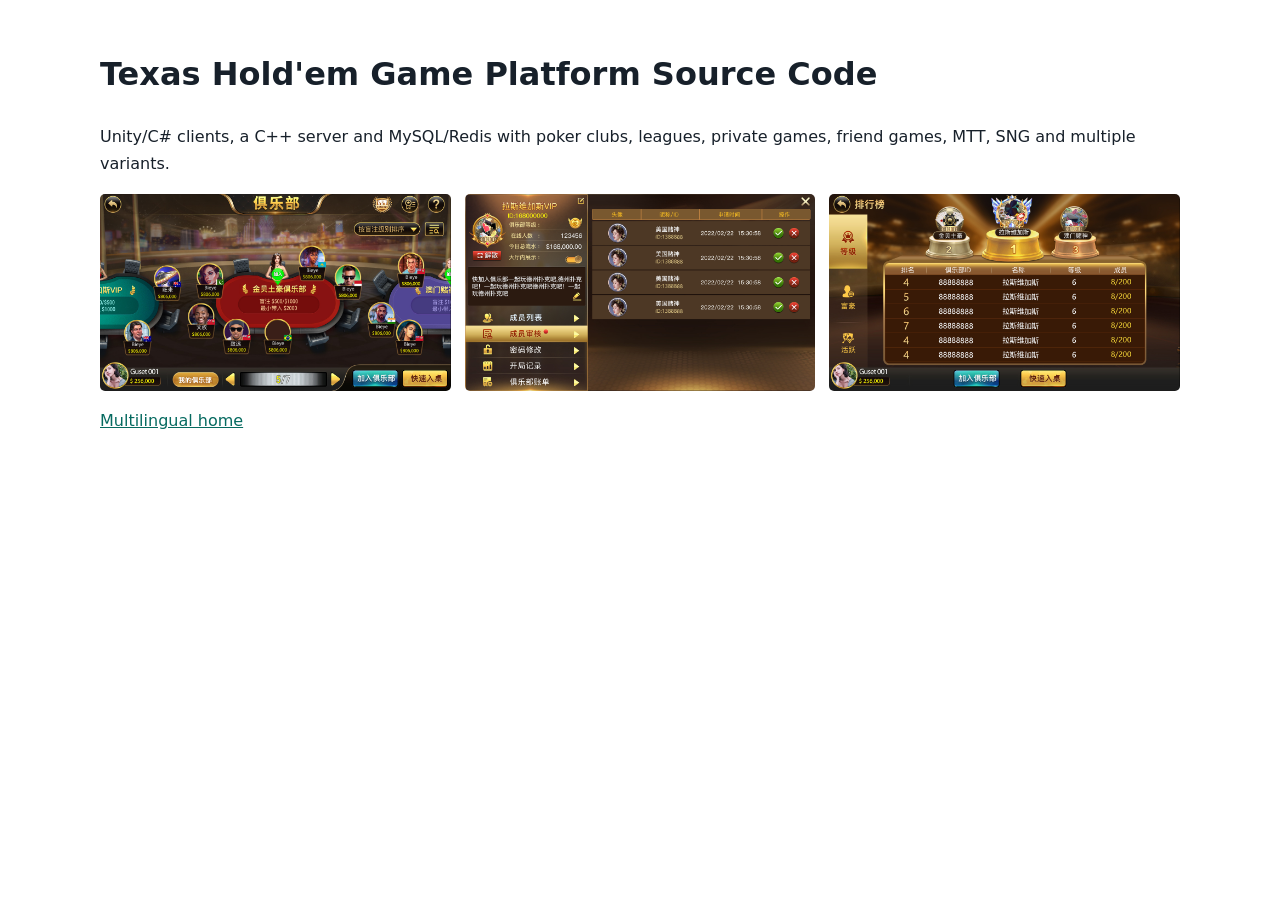
==== docs/en/texas-holdem-platform.html @ 97f29b2d "Add files via upload" ====
<!doctype html><html lang="en"><head><meta charset="utf-8"><title>Texas Hold'em Game Platform｜Clubs, Leagues and Private Games</title><meta name="description" content="Texas Hold'em platform source code with clubs, leagues, private friend games, tournaments, Unity clients and a C++ server."><link rel="canonical" href="https://masterai-top.github.io/Texas-Holdem-Poker-Game-Platform/en/texas-holdem-platform.html"><link rel="stylesheet" href="../styles.css"></head><body><h1>Texas Hold'em Game Platform Source Code</h1><p>Unity/C# clients, a C++ server and MySQL/Redis with poker clubs, leagues, private games, friend games, MTT, SNG and multiple variants.</p><div class="gallery"><img src="../assets/screenshots/01.jpg" alt="Texas Holdem platform"><img src="../assets/screenshots/06.jpg" alt="Poker club"><img src="../assets/screenshots/10.jpg" alt="Private poker game"></div><p><a href="../">Multilingual home</a></p></body></html>
---- docs/styles.css ----
body{margin:auto;max-width:1080px;padding:26px;font:16px/1.7 system-ui;color:#17202a}a{color:#066a60}.hero{display:grid;grid-template-columns:1fr 1fr;gap:30px;align-items:center}.hero img,.gallery img{width:100%;border-radius:5px}.gallery,.cards{display:grid;grid-template-columns:repeat(3,1fr);gap:14px}.cards article{border-top:3px solid #066a60}@media(max-width:700px){.hero,.gallery,.cards{grid-template-columns:1fr}}
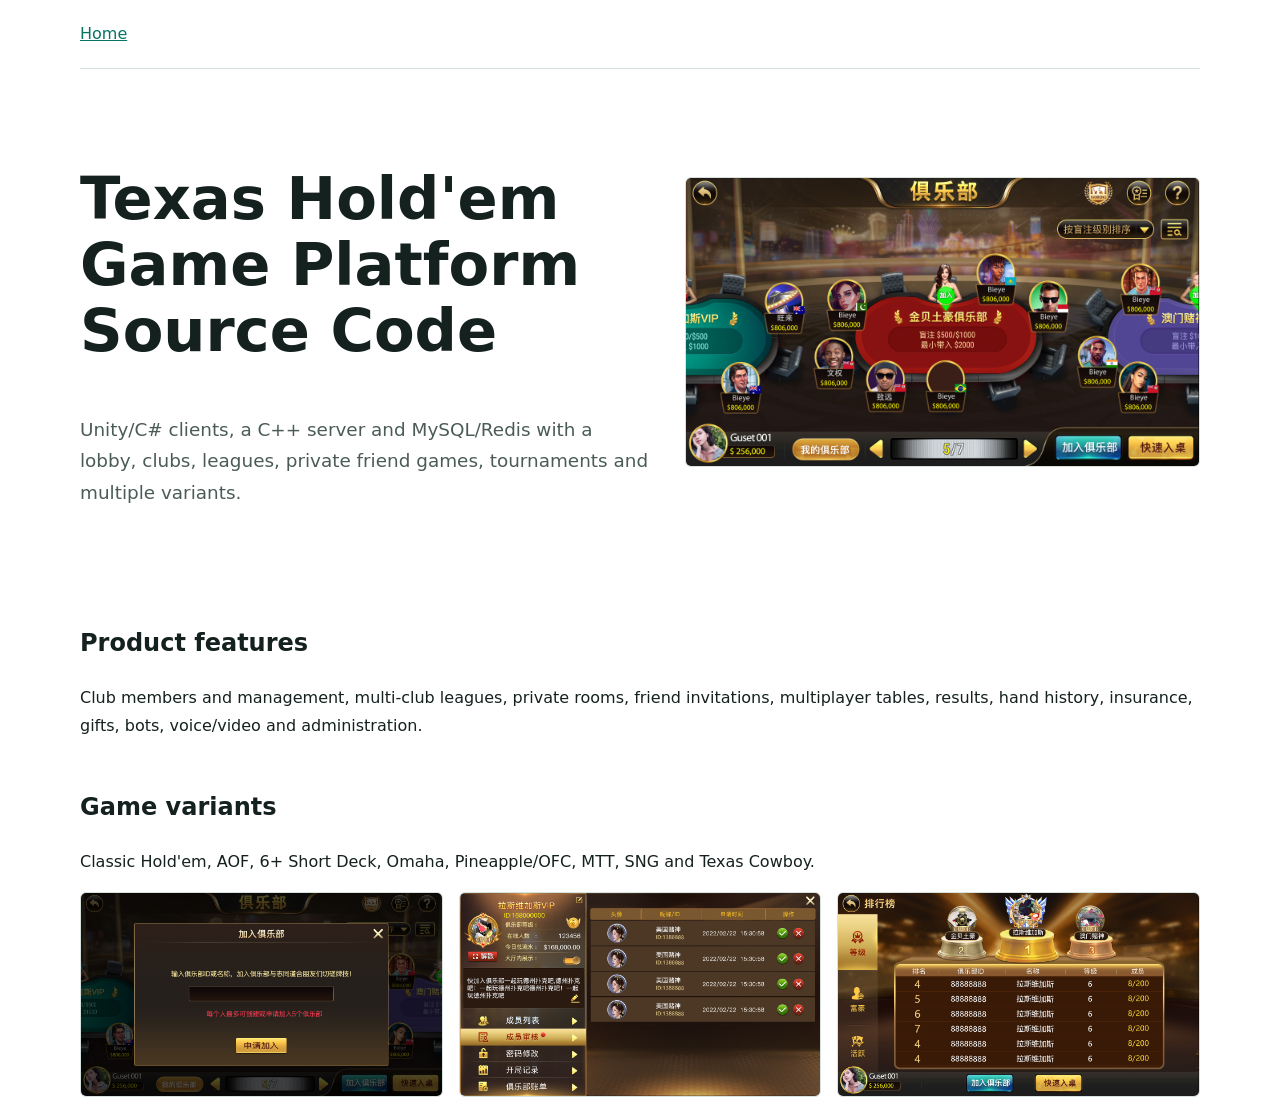
==== commit 3e0f7325: "Add files via upload" ====
--- a/docs/en/texas-holdem-platform.html
+++ b/docs/en/texas-holdem-platform.html
@@ -1 +1 @@
-<!doctype html><html lang="en"><head><meta charset="utf-8"><title>Texas Hold'em Game Platform｜Clubs, Leagues and Private Games</title><meta name="description" content="Texas Hold'em platform source code with clubs, leagues, private friend games, tournaments, Unity clients and a C++ server."><link rel="canonical" href="https://masterai-top.github.io/Texas-Holdem-Poker-Game-Platform/en/texas-holdem-platform.html"><link rel="stylesheet" href="../styles.css"></head><body><h1>Texas Hold'em Game Platform Source Code</h1><p>Unity/C# clients, a C++ server and MySQL/Redis with poker clubs, leagues, private games, friend games, MTT, SNG and multiple variants.</p><div class="gallery"><img src="../assets/screenshots/01.jpg" alt="Texas Holdem platform"><img src="../assets/screenshots/06.jpg" alt="Poker club"><img src="../assets/screenshots/10.jpg" alt="Private poker game"></div><p><a href="../">Multilingual home</a></p></body></html>
+<!doctype html><html lang="en"><head><meta charset="utf-8"><title>Texas Hold'em Game Platform｜Clubs, Leagues and Private Games</title><meta name="description" content="Complete illustrated Texas Hold'em platform with clubs, leagues, private friend games, tournaments, game variants and Unity/C++ architecture."><link rel="canonical" href="https://masterai-top.github.io/Texas-Holdem-Poker-Game-Platform/en/texas-holdem-platform.html"><link rel="stylesheet" href="../styles.css"></head><body><header><a href="../">Home</a></header><main><section class="hero"><div><h1>Texas Hold'em Game Platform Source Code</h1><p class="lead">Unity/C# clients, a C++ server and MySQL/Redis with a lobby, clubs, leagues, private friend games, tournaments and multiple variants.</p></div><img src="../assets/screenshots/01.jpg" alt="Texas Holdem platform"></section><h2>Product features</h2><p>Club members and management, multi-club leagues, private rooms, friend invitations, multiplayer tables, results, hand history, insurance, gifts, bots, voice/video and administration.</p><h2>Game variants</h2><p>Classic Hold'em, AOF, 6+ Short Deck, Omaha, Pineapple/OFC, MTT, SNG and Texas Cowboy.</p><div class="gallery"><img src="../assets/screenshots/03.jpg" alt="Private game"><img src="../assets/screenshots/06.jpg" alt="Poker club"><img src="../assets/screenshots/10.jpg" alt="Multiplayer table"></div></main></body></html>
--- a/docs/styles.css
+++ b/docs/styles.css
@@ -1 +1 @@
-body{margin:auto;max-width:1080px;padding:26px;font:16px/1.7 system-ui;color:#17202a}a{color:#066a60}.hero{display:grid;grid-template-columns:1fr 1fr;gap:30px;align-items:center}.hero img,.gallery img{width:100%;border-radius:5px}.gallery,.cards{display:grid;grid-template-columns:repeat(3,1fr);gap:14px}.cards article{border-top:3px solid #066a60}@media(max-width:700px){.hero,.gallery,.cards{grid-template-columns:1fr}}
+:root{--ink:#14211f;--green:#087466;--soft:#f2f6f5;--line:#d7e1de}*{box-sizing:border-box}body{margin:0;color:var(--ink);font:16px/1.72 system-ui;background:#fff}header,main,footer{width:min(1120px,calc(100% - 36px));margin:auto}header{display:flex;justify-content:space-between;gap:20px;padding:20px 0;border-bottom:1px solid var(--line)}nav{display:flex;flex-wrap:wrap;gap:14px}a{color:var(--green)}.hero{display:grid;grid-template-columns:1.05fr .95fr;gap:36px;align-items:center;padding:48px 0}.hero img,.gallery img,.feature-image{width:100%;border-radius:6px;border:1px solid var(--line)}h1{font-size:clamp(2.1rem,5vw,3.7rem);line-height:1.12}h2{margin-top:2em}.lead{font-size:1.15rem;color:#4b5c58}.cards,.gallery{display:grid;grid-template-columns:repeat(3,1fr);gap:16px}.card{border-top:3px solid var(--green);padding:12px 0}.band{background:var(--soft);padding:26px;margin:36px 0}.spec{width:100%;border-collapse:collapse}.spec th,.spec td{padding:12px;border-bottom:1px solid var(--line);text-align:left}footer{margin-top:50px;padding:28px 0;border-top:1px solid var(--line)}@media(max-width:760px){.hero,.cards,.gallery{grid-template-columns:1fr}header{flex-direction:column}}
